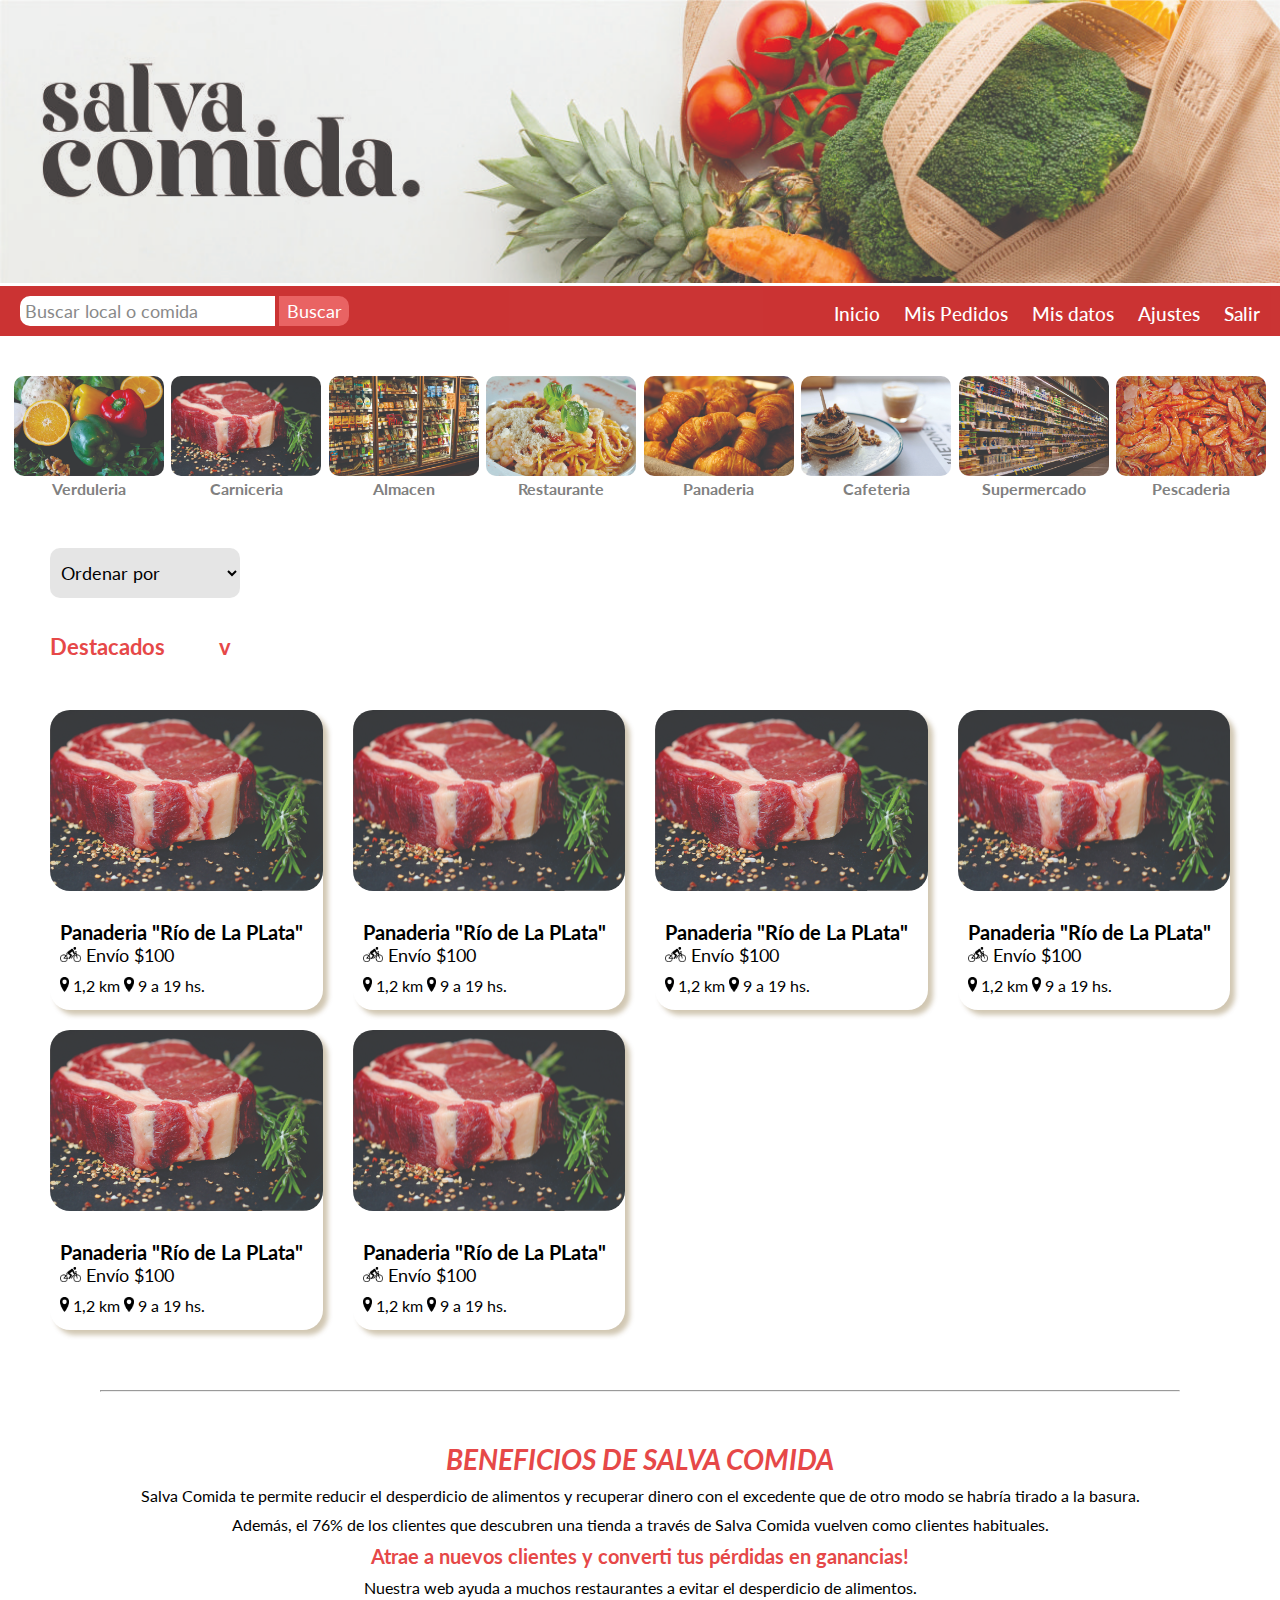
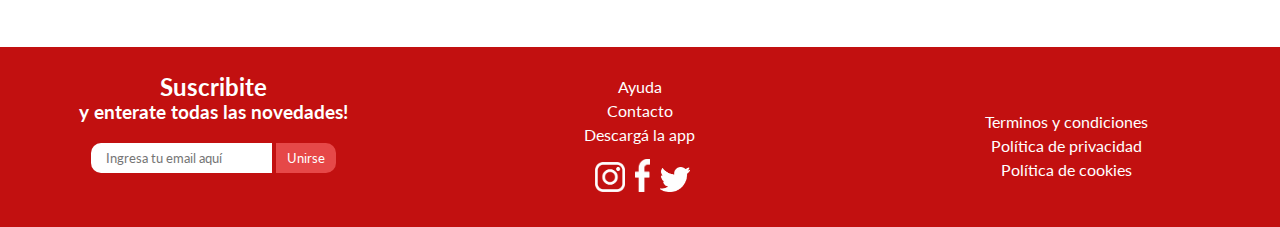
==== negocios.html @ 6061f121 "first commit" ====
<!DOCTYPE html>
<html lang="en">
<head>
    <meta charset="UTF-8">
    <meta http-equiv="X-UA-Compatible" content="IE=edge">
    <meta name="viewport" content="width=device-width, initial-scale=1.0">
    <link rel="stylesheet" href="./style.css">
    <link rel="stylesheet" href="./negocios.css">
    <title>SalvaComida</title>
    <link rel="preconnect" href="https://fonts.googleapis.com">
    <link rel="preconnect" href="https://fonts.gstatic.com" crossorigin>
    <link href="https://fonts.googleapis.com/css2?family=Lato:ital,wght@0,300;0,400;0,700;1,900&display=swap" rel="stylesheet">
</head>
<body>
    <div>
        <header>
            <img class="ImagenPpal" src="/img/ppal celular.jpg" alt="Logo" width="100%" height="auto">
        </header>
        <nav class="navbar navbarPag4">
            <div class="navbar-container container">
                <input type="checkbox" name="" id="">
                <div class="hamburger-lines">
                    <span class="line line1"></span>
                    <span class="line line2"></span>
                    <span class="line line3"></span>
                </div>
                <ul class="menu-items">
                    <li><a href="index.html">Inicio</a></li>
                    <li><a href="#">Mis Pedidos</a></li>
                    <li><a href="#">Mis datos</a></li>
                    <li><a href="#">Ajustes</a></li>
                    <li><a href="#">Salir</a></li>
                </ul>
            </div>
            <form class="FormNav" action="" method="post" enctype="text/plain">
                <input class="CampoBuscar" type="text" name="Texto" placeholder="Buscar local o comida">
                <input class="BotonBuscar" type="submit" value="Buscar">
            </form>
        </nav>
        <main>
            <article>
                <section class="SliderGrid">
                    <div>
                        <img class="ImagenSlider" src="/img/verduleria.jpg" alt="Verduleria">
                        <h3>Verduleria</h3>
                    </div>
                    <div>
                        <img class="ImagenSlider" src="/img/carniceria.jpg" alt="Carniceria">
                        <h3>Carniceria</h3>
                    </div>
                    <div>
                        <img class="ImagenSlider" src="/img/almacen.jpg" alt="Almacen">
                        <h3>Almacen</h3>
                    </div>
                    <div>
                        <img class="ImagenSlider" src="/img/restaurante.jpg" alt="Restaurante">
                        <h3>Restaurante</h3>
                    </div>
                    <div>
                        <img class="ImagenSlider" src="/img/panaderia.jpg" alt="Panaderia">
                        <h3>Panaderia</h3>
                    </div>
                    <div>
                        <img class="ImagenSlider" src="/img/cafeteria.jpg" alt="Cafeteria">
                        <h3>Cafeteria</h3>
                    </div>
                    <div>
                        <img class="ImagenSlider" src="/img/supermercado.jpg" alt="Supermercado">
                        <h3>Supermercado</h3>
                    </div>
                    <div>
                        <img class="ImagenSlider" src="/img/pescaderia.jpg" alt="Pescaderia">
                        <h3>Pescaderia</h3>
                    </div>
                </section>
                <section>
                    <form action="">
                        <select class="Filtro" onchange="SeleccionarFiltro()" id="FiltroSelect">
                            <option value="Destacados">Ordenar por</option>
                            <option value="Destacados">Destacados</option>
                            <option value="Calificación">Calificación</option>
                            <option value="Distancia">Distancia</option>
                            <option value="Tiempo de entrega">Tiempo de entrega</option>
                            <option value="Mejor oferta">Mejor oferta</option>
                        </select>
                    </form>
                    <h1 class="TituloElementosDestacados" id="FiltroSeleccionado">Destacados&nbsp; &nbsp; &nbsp; &nbsp; &nbsp; &nbsp;v</h1>
                </section>
            </article>
            <article class="ListaDestacados">
                <section class="ElementoDestacados">
                    <div>
                        <img class="ImagenComercio" src="/img/carniceria.jpg" alt="Carniceria" height="110">
                    </div>
                    <div class="InfoComercio">
                        <h2 class="TituloComercio">Panaderia "Río de La PLata"</h2>
                        <span class="TextoEnvio"><img src="/iconos/envio.png" height="15"/> Envío $100</span>
                        <div class="DivInformacion">
                            <span class="TextoUbicacion"><img src="/iconos/ubicacion.png" height="15"/> 1,2 km</span>
                            <span class="TextoHorario"><img src="/iconos/ubicacion.png" height="15"/> 9 a 19 hs.</span>
                        </div>
                    </div>
                </section>
                <section class="ElementoDestacados">
                    <div>
                        <img class="ImagenComercio" src="/img/carniceria.jpg" alt="Carniceria" height="110">
                    </div>
                    <div class="InfoComercio">
                        <h2 class="TituloComercio">Panaderia "Río de La PLata"</h2>
                        <span class="TextoEnvio"><img src="/iconos/envio.png" height="15"/> Envío $100</span>
                        <div class="DivInformacion">
                            <span class="TextoUbicacion"><img src="/iconos/ubicacion.png" height="15"/> 1,2 km</span>
                            <span class="TextoHorario"><img src="/iconos/ubicacion.png" height="15"/> 9 a 19 hs.</span>
                        </div>
                    </div>
                </section>
                <section class="ElementoDestacados">
                    <div>
                        <img class="ImagenComercio" src="/img/carniceria.jpg" alt="Carniceria" height="110">
                    </div>
                    <div class="InfoComercio">
                        <h2 class="TituloComercio">Panaderia "Río de La PLata"</h2>
                        <span class="TextoEnvio"><img src="/iconos/envio.png" height="15"/> Envío $100</span>
                        <div class="DivInformacion">
                            <span class="TextoUbicacion"><img src="/iconos/ubicacion.png" height="15"/> 1,2 km</span>
                            <span class="TextoHorario"><img src="/iconos/ubicacion.png" height="15"/> 9 a 19 hs.</span>
                        </div>
                    </div>
                </section>
                <section class="ElementoDestacados">
                    <div>
                        <img class="ImagenComercio" src="/img/carniceria.jpg" alt="Carniceria" height="110">
                    </div>
                    <div class="InfoComercio">
                        <h2 class="TituloComercio">Panaderia "Río de La PLata"</h2>
                        <span class="TextoEnvio"><img src="/iconos/envio.png" height="15"/> Envío $100</span>
                        <div class="DivInformacion">
                            <span class="TextoUbicacion"><img src="/iconos/ubicacion.png" height="15"/> 1,2 km</span>
                            <span class="TextoHorario"><img src="/iconos/ubicacion.png" height="15"/> 9 a 19 hs.</span>
                        </div>
                    </div>
                </section>
                <section class="ElementoDestacados">
                    <div>
                        <img class="ImagenComercio" src="/img/carniceria.jpg" alt="Carniceria" height="110">
                    </div>
                    <div class="InfoComercio">
                        <h2 class="TituloComercio">Panaderia "Río de La PLata"</h2>
                        <span class="TextoEnvio"><img src="/iconos/envio.png" height="15"/> Envío $100</span>
                        <div class="DivInformacion">
                            <span class="TextoUbicacion"><img src="/iconos/ubicacion.png" height="15"/> 1,2 km</span>
                            <span class="TextoHorario"><img src="/iconos/ubicacion.png" height="15"/> 9 a 19 hs.</span>
                        </div>
                    </div>
                </section>
                <section class="ElementoDestacados">
                    <div>
                        <img class="ImagenComercio" src="/img/carniceria.jpg" alt="Carniceria" height="110">
                    </div>
                    <div class="InfoComercio">
                        <h2 class="TituloComercio">Panaderia "Río de La PLata"</h2>
                        <span class="TextoEnvio"><img src="/iconos/envio.png" height="15"/> Envío $100</span>
                        <div class="DivInformacion">
                            <span class="TextoUbicacion"><img src="/iconos/ubicacion.png" height="15"/> 1,2 km</span>
                            <span class="TextoHorario"><img src="/iconos/ubicacion.png" height="15"/> 9 a 19 hs.</span>
                        </div>
                    </div>
                </section>
            </article>
            <article class="InfoPiePagina">
                <hr>
                <section class="InfoBeneficios">
                    <h1>BENEFICIOS DE SALVA COMIDA</h1>
                    <p>Salva Comida te permite reducir el desperdicio de alimentos y recuperar dinero con el excedente que de otro modo se habría tirado a la basura.</p>
                    <p>Además, el 76% de los clientes que descubren una tienda a través de Salva Comida vuelven como clientes habituales.</p>
                    <h2>Atrae a nuevos clientes y converti tus pérdidas en ganancias!</h2>
                    <p>Nuestra web ayuda a muchos restaurantes a evitar el desperdicio de alimentos.</p>
                </section>
            </article>
        </main>
        <footer>
            <div class="FooterPosicion">
                <h2 class="FooterTexto">Suscribite</h2>
                <h3 class="FooterTexto">y enterate todas las novedades!</h3>
                <form class="FormFooter" action="" method="post" enctype="text/plain">
                    <input class="CampoSuscripcion" type="email" name="email" placeholder="Ingresa tu email aquí">
                    <input class="BotonSuscripcion" type="submit" value="Unirse">
                </form>
            </div>
            <div class="FooterPosicion">
                <ul type="none">
                    <li class="FooterLista"><a class="LinkFooter" href="">Ayuda</a></li>
                    <li class="FooterLista"><a class="LinkFooter" href="">Contacto</a></li>
                    <li class="FooterLista"><a class="LinkFooter" href="">Descargá la app</a></li>
                </ul>
                <div class="Iconos">
                    <a class="BotonIcono" href=""><img src="iconos/ig.png" alt="instagram" width="30px" height="auto"></a>
                    <a class="BotonIcono" href=""><img src="iconos/fb.png" alt="facebook" width="15px" height="auto"></a>
                    <a class="BotonIcono" href=""><img src="iconos/tw.png" alt="twitter" width="30px" height="auto"></a>
                </div>
            </div>
            <div class="FooterPosicion ListaEscritorio">
                <ul type="none">
                    <li class="FooterLista"><a class="LinkFooter" href="">Terminos y condiciones</a></li>
                    <li class="FooterLista"><a class="LinkFooter" href="">Política de privacidad</a></li>
                    <li class="FooterLista"><a class="LinkFooter" href="">Política de cookies</a></li>
                </ul>  
            </div>                  
        </footer>
    </div>
    <script src="/js/filtro.js"></script>
</body>
</html>
---- style.css ----
*{
    padding: 0;
    margin: 0;
    font-family: 'Lato', sans-serif;
}

.main{
    margin-top: 75px;
}

.Imagen{
    border-radius: 15px;
}

.Envoltorio{
    text-align: center;
}

.TextoPosicion{
    margin-top: 20px;
}

.Titulo{
    font-style: italic;
    font-weight: 900;
    font-size: 30px;
    color: #0F3047;
    margin-top: 50px;
}

.Subtitulo{
    font-style: bold;
    font-weight: 700;
    font-size: 20px;
    color: #E64848;
    margin: 15px 15px 0px 15px;
}

.Descripcion{
    font-size: 16px;
    margin: 0px 15px 40px 15px;
}

.Titulo1{
    font-style: bold;
    font-weight: 600;
    font-size: 30px;
    margin: 0px 15px 0px 15px;
}

.Subtitulo1{
    font-size: 20px;
    margin: 0px 10px 0px 10px;
}

.BotonRegistro{
    height: 45px;
    margin: 5px 0px 50px 0px;
    width: 200px;
    background-color: #E64848;
    color: white;
    border: none;
    border-radius: 25px;
    font-size: 16px;
}

.BotonRegistro:hover{
    background-color: #C21010;
}

.Titulo2{
    font-size: 26px;
    margin: 15px 15px 0px 15px;
}

.Subtitulo2{
    font-style: italic;
    font-weight: 900;
    font-size: 26px;
    color: #E64848;
    margin-bottom: 40px;
}

.Descripcion2{
    font-size: 16px;
    margin: 0px 15px 5px 15px;
}

/*footer*/

footer{
    background-color: #C21010;
    display: grid;
    grid-gap: 0px;
    grid-template-rows: 1fr 1fr 1fr;
}

.FooterPosicion{
    margin-top: 25px;
}

.FooterLista{
    margin: 5px;
    text-align: center;
}

.FooterTexto{
    color: white;
    text-align: center;
}

.CampoSuscripcion{
    height: 30px;
    margin-top: 5px;
    border: none;
    border-radius: 10px 0px 0px 10px;
    padding-left: 15px;
}

.FormFooter{
    text-align: center;
    margin-top: 15px;
}

.BotonSuscripcion{
    height: 30px;
    margin-top: 5px;
    width: 60px;
    background-color: #E64848;
    color: white;
    border: none;
    border-radius: 0px 10px 10px 0px;
}

.Iconos{
    margin-top: 15px;
    margin-left: 5px;
    text-align: center;
}

.BotonIcono{
    margin: 3px;
}

.LinkFooter{
    text-decoration: none;
    color: white;
}

.LinkFooter:hover{
    text-decoration: underline;
}



/***   BURGUER MENU   ***/
.navbar input[type="checkbox"],
.navbar .hamburger-lines {
  display: none;
}

.navbar {
  /*position: fixed;*/
  width: 100%;
  background: #C21010;
  color: black;
  opacity: 0.85;
  height: 50px;
  z-index: 12;
}

.navbar-container {
  display: flex;
  justify-content: space-between;
  float: right;
  height: 64px;
  align-items: center;
}

.menu-items {
  order: 2;
  display: flex;
  margin-right: 20px;
}

.menu-items li {
  list-style: none;
  margin-left: 1.5rem;
  margin-bottom: 0.5rem;
  font-size: 1.2rem;
}

.menu-items a {
  text-decoration: none;
  color: white;
  font-weight: 500;
  transition: color 0.3s ease-in-out;
}

.menu-items a:hover {
  color: #C21010;
  transition: color 0.3s ease-in-out;
}


/* ......../ media query /.......... */

@media (max-width: 768px) {
.navbar {
  opacity: 0.95;
}

.navbar-container input[type="checkbox"],
.navbar-container .hamburger-lines {
  display: block;
}

.navbar-container {
  display: block;
  position: relative;
  height: 64px;
  float: left;
}

.navbar-container input[type="checkbox"] {
  position: absolute;
  display: block;
  height: 32px;
  width: 30px;
  top: 20px;
  left: 20px;
  z-index: 5;
  opacity: 0;
}

.navbar-container .hamburger-lines {
  display: block;
  height: 23px;
  width: 35px;
  position: absolute;
  top: 17px;
  left: 20px;
  z-index: 2;
  display: flex;
  flex-direction: column;
  justify-content: space-between;
}

.navbar-container .hamburger-lines .line {
  display: block;
  height: 4px;
  width: 100%;
  border-radius: 10px;
  background: white;
}

.navbar-container .hamburger-lines .line1 {
  transform-origin: 0% 0%;
  transition: transform 0.4s ease-in-out;
}

.navbar-container .hamburger-lines .line2 {
  transition: transform 0.2s ease-in-out;
}

.navbar-container .hamburger-lines .line3 {
  transform-origin: 0% 100%;
  transition: transform 0.4s ease-in-out;
}

.navbar .menu-items {
  padding-top: 100px;
  background: #E64848;
  height: 100vh;
  max-width: 300px;
  width: 200px;
  transform: translate(-150%);
  display: flex;
  flex-direction: column;
  margin-left: -40px;
  padding-left: 50px;
  transition: transform 0.5s ease-in-out;
}

.navbar .menu-items li {
  margin-bottom: 1.5rem;
  font-size: 1.3rem;
  font-weight: 500;
}

.navbar-container input[type="checkbox"]:checked ~ .menu-items {
  transform: translateX(0);
}

.navbar-container input[type="checkbox"]:checked ~ .hamburger-lines .line1 {
  transform: rotate(35deg);
}

.navbar-container input[type="checkbox"]:checked ~ .hamburger-lines .line2 {
  transform: scaleY(0);
}

.navbar-container input[type="checkbox"]:checked ~ .hamburger-lines .line3 {
  transform: rotate(-35deg);
}
}

/********************/

@media (min-width: 1200px) {
    footer{
        display: grid;
        grid-template-columns: 1fr 1fr 1fr;
        height: 180px;
    }

    .ListaEscritorio{
        display: flex;
        align-items: center;
        justify-content: center;
        height: 100%;
    }

    .ImagenPpal{
        content:url("img/ppal\ escritorio.jpg")
    }

    .main{
      margin-top: 40px;
    }

    .Imagen{
      width: 300px;
      height: auto;
    }

    .Envoltorio{
      display: grid;
      grid-template-columns: 1fr 1fr;
      grid-template-rows: auto;
      margin: 50px;
    }

    .ImagenPosicion{
      display: grid;
      justify-items: end;
    }

    .ImagenDiv{
      display: grid;
      justify-items: end;
    }

    .TextoPosicion{
      padding: 30px 190px 20px 30px;
    }

    .TextoPosicion3{
      padding: 30px 190px 20px 30px;
    }
}
---- negocios.css ----
.navbarPag4{
    display: grid;
    grid-template-columns: 30% 70%;
}
.FormNav{
    text-align: right;
    padding: 10px 10px 0px 0px;
}

.CampoBuscar{
    height: 30px;
    border: none;
    border-radius: 10px 0px 0px 10px;
    padding-left: 5px;
}

.BotonBuscar{
    height: 30px;
    width: 60px;
    background-color: #E64848;
    color: white;
    border: none;
    border-radius: 0px 10px 10px 0px;
}

/**Slider**/
.SliderGrid{
    display: grid;
    grid-template-columns: repeat(4, 1fr);
    margin: 20px 10px 10px 10px;
    text-align: center;
    row-gap: 10px;
}

.ImagenSlider{
    width: 80px;
    border-radius: 10px;
}

.SliderGrid div:hover{
    opacity: 0.5;
    filter: alpha(opacity=40);
}

.SliderGrid h3{
    font-size: 12px;
    color: gray;
}

/*Negocios*/
.Filtro{
    margin: 10px 0px 10px 15px;
    height: 30px;
    width: 150px;
    border-radius: 10px;
    padding-left: 7px;
    font-size: 14px;
    background-color: #E5E5E5;
    border: none;
}


/** Lista destacados **/
.ListaDestacados {
    padding: 10px;
    display: grid;
    justify-content: center;
    row-gap: 20px;
}

.ElementoDestacados {
    display: grid;
    grid-template-columns: 1fr 1fr;
    border-radius: 20px 20px 20px 20px;
    box-shadow: 5px 5px 5px rgba(102, 68, 0, 0.3);
}

.ImagenComercio {
    border-radius: 20px 0 0 20px;
}

.TituloComercio {
    font-size: 20px;
}

.TextoEnvio {
    font-size: 18px;
}

.TextoUbicacion {
    font-size: 16px;
}

.TextoHorario {
    font-size: 16px;
}

.DivInformacion {
    margin-top: 10px;
    margin-bottom: 10px;
}

.TituloElementosDestacados {
    margin: 15px;
    color: #E64848;
}

.InfoPiePagina{
    display: none;
}


@media (min-width: 1200px) {
    .navbarPag4{
        display: block;
    }
    .FormNav{
        text-align: left;
        margin-left: 20px;
    }

    .ListaDestacados {
        padding: 10px;
        display: grid;
        grid-template-columns: 1fr 1fr 1fr 1fr;
        justify-content: center;
        column-gap: 30px;
        margin: 40px;
    }
    
    .ElementoDestacados {
        height: 300px;
        display: grid;
        grid-template-columns: 1fr;
        grid-template-rows: 70% 30%;
        justify-content: center;
    }

    .ImagenComercio{
        width: 100%;
        height: auto;
        border-radius: 20px 20px 20px 20px;
    }

    .InfoComercio{
        margin-left: 10px;
    }
    
    .CampoBuscar{
        width: 250px;
        font-size: 18px;
    }
    
    .BotonBuscar{
        width: 70px;
        font-size: 18px;
    }

    .InfoPiePagina{
        display: block;
    }

    .SliderGrid{
        grid-template-rows: 1fr;
        grid-template-columns: repeat(8, 1fr);
        margin-top: 40px;
    }

    .ImagenSlider{
        width: 150px;
    }
    
    .SliderGrid h3{
        font-size: 16px;
    }

    .Filtro{
        margin: 40px 0px 10px 50px;
        height: 50px;
        width: 190px;
        font-size: 18px;
    }

    .TituloElementosDestacados{
        margin: 25px 0px 10px 50px;
        font-size: 22px;
    }

    .InfoBeneficios{
        text-align: center;
        margin-bottom: 50px;
        margin-top: 30px;
    }

    .InfoBeneficios p{
        margin: 10px 0px 10px 0px;
    }

    .InfoBeneficios h1{
        font-size: 28px;
        font-style: italic;
        color: #E64848;
    }

    .InfoBeneficios h2{
        font-size: 20px;
        color: #E64848;
    }

    hr{
        margin: 50px 100px 50px 100px;
    }
}
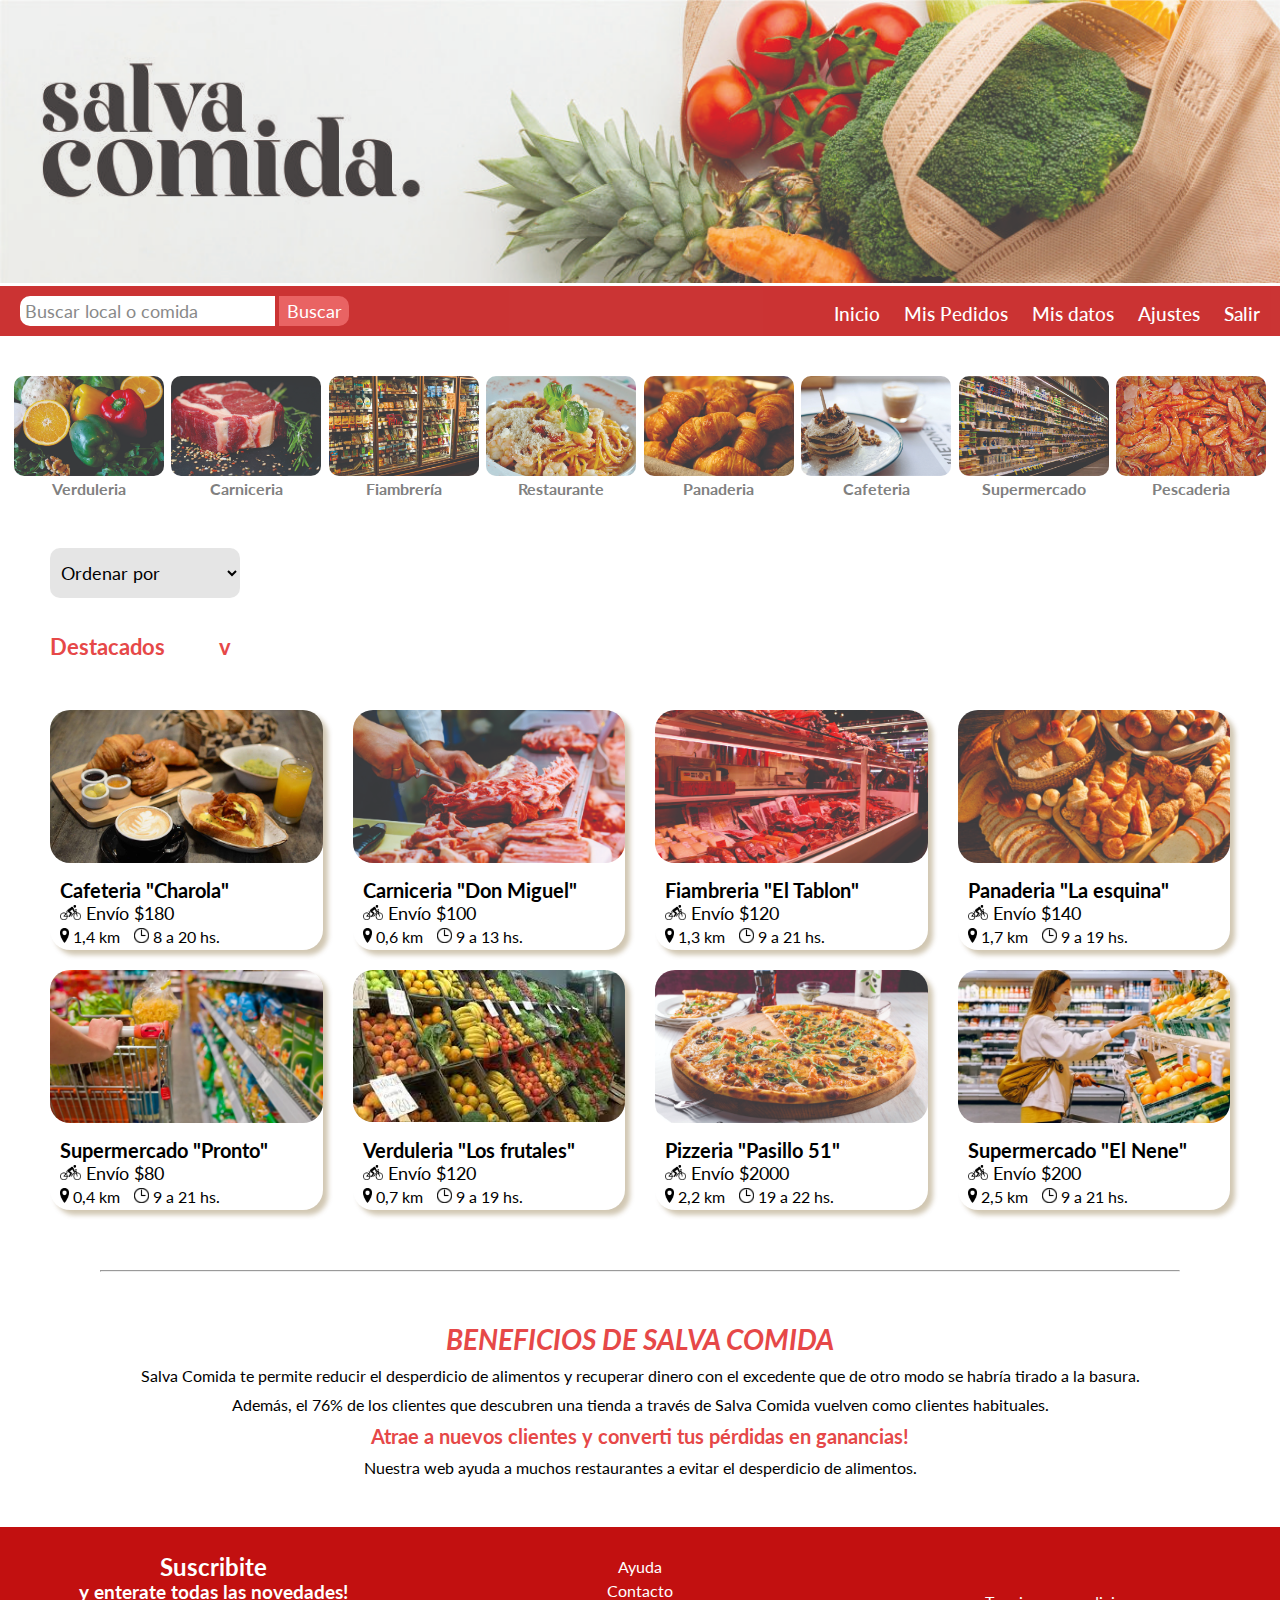
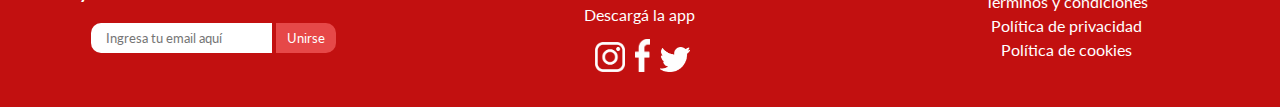
==== commit ab71266e: "ultimos cambios" ====
--- a/negocios.html
+++ b/negocios.html
@@ -49,8 +49,8 @@
                         <h3>Carniceria</h3>
                     </div>
                     <div>
-                        <img class="ImagenSlider" src="/img/almacen.jpg" alt="Almacen">
-                        <h3>Almacen</h3>
+                        <img class="ImagenSlider" src="/img/almacen.jpg" alt="Fiambreria">
+                        <h3>Fiambrería</h3>
                     </div>
                     <div>
                         <img class="ImagenSlider" src="/img/restaurante.jpg" alt="Restaurante">
@@ -90,79 +90,105 @@
             <article class="ListaDestacados">
                 <section class="ElementoDestacados">
                     <div>
-                        <img class="ImagenComercio" src="/img/carniceria.jpg" alt="Carniceria" height="110">
-                    </div>
-                    <div class="InfoComercio">
-                        <h2 class="TituloComercio">Panaderia "Río de La PLata"</h2>
+                        <img class="ImagenComercio" src="/img/cafeteria1.jpg" alt="Cafeteria" height="110">
+                    </div>
+                    <div class="InfoComercio">
+                        <h2 class="TituloComercio">Cafeteria "Charola"</h2>
+                        <span class="TextoEnvio"><img src="/iconos/envio.png" height="15"/> Envío $180</span>
+                        <div class="DivInformacion">
+                            <span class="TextoUbicacion"><img src="/iconos/ubicacion.png" height="15"/> 1,4 km</span>
+                            <span class="TextoHorario"><img src="/iconos/reloj.png" height="15"/> 8 a 20 hs.</span>
+                        </div>
+                    </div>
+                </section>
+                <section class="ElementoDestacados">
+                    <div>
+                        <img class="ImagenComercio" src="/img/carniceria1.jpg" alt="Carniceria" height="110">
+                    </div>
+                    <div class="InfoComercio">
+                        <h2 class="TituloComercio">Carniceria "Don Miguel"</h2>
                         <span class="TextoEnvio"><img src="/iconos/envio.png" height="15"/> Envío $100</span>
                         <div class="DivInformacion">
-                            <span class="TextoUbicacion"><img src="/iconos/ubicacion.png" height="15"/> 1,2 km</span>
-                            <span class="TextoHorario"><img src="/iconos/ubicacion.png" height="15"/> 9 a 19 hs.</span>
-                        </div>
-                    </div>
-                </section>
-                <section class="ElementoDestacados">
-                    <div>
-                        <img class="ImagenComercio" src="/img/carniceria.jpg" alt="Carniceria" height="110">
-                    </div>
-                    <div class="InfoComercio">
-                        <h2 class="TituloComercio">Panaderia "Río de La PLata"</h2>
-                        <span class="TextoEnvio"><img src="/iconos/envio.png" height="15"/> Envío $100</span>
-                        <div class="DivInformacion">
-                            <span class="TextoUbicacion"><img src="/iconos/ubicacion.png" height="15"/> 1,2 km</span>
-                            <span class="TextoHorario"><img src="/iconos/ubicacion.png" height="15"/> 9 a 19 hs.</span>
-                        </div>
-                    </div>
-                </section>
-                <section class="ElementoDestacados">
-                    <div>
-                        <img class="ImagenComercio" src="/img/carniceria.jpg" alt="Carniceria" height="110">
-                    </div>
-                    <div class="InfoComercio">
-                        <h2 class="TituloComercio">Panaderia "Río de La PLata"</h2>
-                        <span class="TextoEnvio"><img src="/iconos/envio.png" height="15"/> Envío $100</span>
-                        <div class="DivInformacion">
-                            <span class="TextoUbicacion"><img src="/iconos/ubicacion.png" height="15"/> 1,2 km</span>
-                            <span class="TextoHorario"><img src="/iconos/ubicacion.png" height="15"/> 9 a 19 hs.</span>
-                        </div>
-                    </div>
-                </section>
-                <section class="ElementoDestacados">
-                    <div>
-                        <img class="ImagenComercio" src="/img/carniceria.jpg" alt="Carniceria" height="110">
-                    </div>
-                    <div class="InfoComercio">
-                        <h2 class="TituloComercio">Panaderia "Río de La PLata"</h2>
-                        <span class="TextoEnvio"><img src="/iconos/envio.png" height="15"/> Envío $100</span>
-                        <div class="DivInformacion">
-                            <span class="TextoUbicacion"><img src="/iconos/ubicacion.png" height="15"/> 1,2 km</span>
-                            <span class="TextoHorario"><img src="/iconos/ubicacion.png" height="15"/> 9 a 19 hs.</span>
-                        </div>
-                    </div>
-                </section>
-                <section class="ElementoDestacados">
-                    <div>
-                        <img class="ImagenComercio" src="/img/carniceria.jpg" alt="Carniceria" height="110">
-                    </div>
-                    <div class="InfoComercio">
-                        <h2 class="TituloComercio">Panaderia "Río de La PLata"</h2>
-                        <span class="TextoEnvio"><img src="/iconos/envio.png" height="15"/> Envío $100</span>
-                        <div class="DivInformacion">
-                            <span class="TextoUbicacion"><img src="/iconos/ubicacion.png" height="15"/> 1,2 km</span>
-                            <span class="TextoHorario"><img src="/iconos/ubicacion.png" height="15"/> 9 a 19 hs.</span>
-                        </div>
-                    </div>
-                </section>
-                <section class="ElementoDestacados">
-                    <div>
-                        <img class="ImagenComercio" src="/img/carniceria.jpg" alt="Carniceria" height="110">
-                    </div>
-                    <div class="InfoComercio">
-                        <h2 class="TituloComercio">Panaderia "Río de La PLata"</h2>
-                        <span class="TextoEnvio"><img src="/iconos/envio.png" height="15"/> Envío $100</span>
-                        <div class="DivInformacion">
-                            <span class="TextoUbicacion"><img src="/iconos/ubicacion.png" height="15"/> 1,2 km</span>
-                            <span class="TextoHorario"><img src="/iconos/ubicacion.png" height="15"/> 9 a 19 hs.</span>
+                            <span class="TextoUbicacion"><img src="/iconos/ubicacion.png" height="15"/> 0,6 km</span>
+                            <span class="TextoHorario"><img src="/iconos/reloj.png" height="15"/> 9 a 13 hs.</span>
+                        </div>
+                    </div>
+                </section>
+                <section class="ElementoDestacados">
+                    <div>
+                        <img class="ImagenComercio" src="/img/fiambreria1.jpg" alt="Fiambreria" height="110">
+                    </div>
+                    <div class="InfoComercio">
+                        <h2 class="TituloComercio">Fiambreria "El Tablon"</h2>
+                        <span class="TextoEnvio"><img src="/iconos/envio.png" height="15"/> Envío $120</span>
+                        <div class="DivInformacion">
+                            <span class="TextoUbicacion"><img src="/iconos/ubicacion.png" height="15"/> 1,3 km</span>
+                            <span class="TextoHorario"><img src="/iconos/reloj.png" height="15"/> 9 a 21 hs.</span>
+                        </div>
+                    </div>
+                </section>
+                <section class="ElementoDestacados">
+                    <div>
+                        <img class="ImagenComercio" src="/img/panaderia1.jpg" alt="Panaderia" height="110">
+                    </div>
+                    <div class="InfoComercio">
+                        <h2 class="TituloComercio">Panaderia "La esquina"</h2>
+                        <span class="TextoEnvio"><img src="/iconos/envio.png" height="15"/> Envío $140</span>
+                        <div class="DivInformacion">
+                            <span class="TextoUbicacion"><img src="/iconos/ubicacion.png" height="15"/> 1,7 km</span>
+                            <span class="TextoHorario"><img src="/iconos/reloj.png" height="15"/> 9 a 19 hs.</span>
+                        </div>
+                    </div>
+                </section>
+                <section class="ElementoDestacados">
+                    <div>
+                        <img class="ImagenComercio" src="/img/supermercado11.jpg" alt="Supermercado" height="110">
+                    </div>
+                    <div class="InfoComercio">
+                        <h2 class="TituloComercio">Supermercado "Pronto"</h2>
+                        <span class="TextoEnvio"><img src="/iconos/envio.png" height="15"/> Envío $80</span>
+                        <div class="DivInformacion">
+                            <span class="TextoUbicacion"><img src="/iconos/ubicacion.png" height="15"/> 0,4 km</span>
+                            <span class="TextoHorario"><img src="/iconos/reloj.png" height="15"/> 9 a 21 hs.</span>
+                        </div>
+                    </div>
+                </section>
+                <section class="ElementoDestacados">
+                    <div>
+                        <img class="ImagenComercio" src="/img/verduleria1.jpg" alt="Verduleria" height="110">
+                    </div>
+                    <div class="InfoComercio">
+                        <h2 class="TituloComercio">Verduleria "Los frutales"</h2>
+                        <span class="TextoEnvio"><img src="/iconos/envio.png" height="15"/> Envío $120</span>
+                        <div class="DivInformacion">
+                            <span class="TextoUbicacion"><img src="/iconos/ubicacion.png" height="15"/> 0,7 km</span>
+                            <span class="TextoHorario"><img src="/iconos/reloj.png" height="15"/> 9 a 19 hs.</span>
+                        </div>
+                    </div>
+                </section>
+                <section class="ElementoDestacados">
+                    <div>
+                        <img class="ImagenComercio" src="/img/restaurante1.jpg" alt="Restaurante" height="110">
+                    </div>
+                    <div class="InfoComercio">
+                        <h2 class="TituloComercio">Pizzeria "Pasillo 51"</h2>
+                        <span class="TextoEnvio"><img src="/iconos/envio.png" height="15"/> Envío $2000</span>
+                        <div class="DivInformacion">
+                            <span class="TextoUbicacion"><img src="/iconos/ubicacion.png" height="15"/> 2,2 km</span>
+                            <span class="TextoHorario"><img src="/iconos/reloj.png" height="15"/> 19 a 22 hs.</span>
+                        </div>
+                    </div>
+                </section>
+                <section class="ElementoDestacados">
+                    <div>
+                        <img class="ImagenComercio" src="/img/supermercado22.jpg" alt="Supermercado" height="110">
+                    </div>
+                    <div class="InfoComercio">
+                        <h2 class="TituloComercio">Supermercado "El Nene"</h2>
+                        <span class="TextoEnvio"><img src="/iconos/envio.png" height="15"/> Envío $200</span>
+                        <div class="DivInformacion">
+                            <span class="TextoUbicacion"><img src="/iconos/ubicacion.png" height="15"/> 2,5 km</span>
+                            <span class="TextoHorario"><img src="/iconos/reloj.png" height="15"/> 9 a 21 hs.</span>
                         </div>
                     </div>
                 </section>
--- a/negocios.css
+++ b/negocios.css
@@ -48,6 +48,12 @@
 }
 
 /*Negocios*/
+
+.ElementoDestacados:hover{
+    opacity: 0.5;
+    filter: alpha(opacity=40);
+}
+
 .Filtro{
     margin: 10px 0px 10px 15px;
     height: 30px;
@@ -109,6 +115,9 @@
     display: none;
 }
 
+.InfoComercio{
+    margin-left: 10px;
+}
 
 @media (min-width: 1200px) {
     .navbarPag4{
@@ -129,7 +138,7 @@
     }
     
     .ElementoDestacados {
-        height: 300px;
+        height: 240px;
         display: grid;
         grid-template-columns: 1fr;
         grid-template-rows: 70% 30%;
@@ -210,4 +219,12 @@
     hr{
         margin: 50px 100px 50px 100px;
     }
+
+    .DivInformacion {
+        margin-top: 3px;
+    }
+
+    .TextoHorario{
+        margin-left: 10px;
+    }
 }